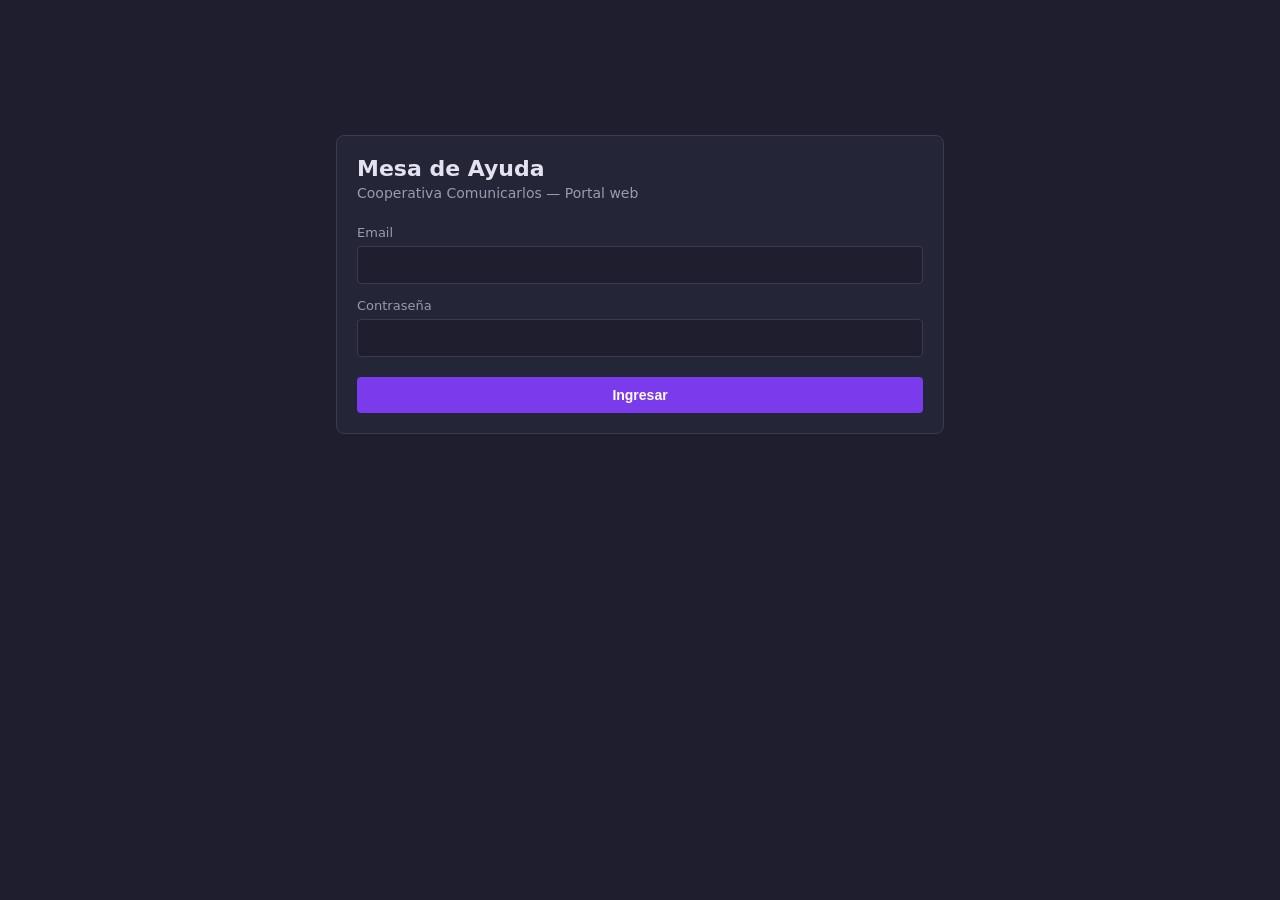
==== web/app.html @ 8f7e25df "feat: Portal web (2/3) - formulario reactivo de Incidente/Solicitud y perfil app.html/app.js agregan" ====
<!doctype html>
<html lang="es">
<head>
    <meta charset="UTF-8" />
    <meta name="viewport" content="width=device-width, initial-scale=1.0" />
    <title>Mesa de Ayuda — Comunicarlos</title>
    <link rel="stylesheet" href="css/estilos.css" />
</head>
<body>
    <div class="contenedor contenedor-ancho">
        <header class="encabezado">
            <div>
                <h1 style="margin-bottom: 2px;">Mesa de Ayuda</h1>
                <p class="subtitulo" style="margin: 0;">Cooperativa Comunicarlos</p>
            </div>
            <div class="usuario-actual">
                <div id="usuario-nombre">Cargando…</div>
                <div id="usuario-rol"></div>
                <button class="secundario" id="boton-salir" style="margin-top: 6px; padding: 4px 12px; font-size: 12px;">
                    Cerrar sesión
                </button>
            </div>
        </header>

        <nav class="pestanas">
            <button class="pestana activa" data-pestana="nuevo">Nuevo requerimiento</button>
            <button class="pestana" data-pestana="listado">Mis requerimientos</button>
        </nav>

        <!-- Pestaña: Nuevo requerimiento -->
        <section id="pestana-nuevo">
            <div class="tarjeta">
                <h2>Nuevo requerimiento</h2>
                <form id="form-nuevo">
                    <label for="tipo">Tipo</label>
                    <select id="tipo" name="tipo">
                        <option value="INCIDENTE">Incidente (corte o falla de un servicio)</option>
                        <option value="SOLICITUD">Solicitud (pedido planificado / consulta)</option>
                    </select>

                    <label for="titulo">Título</label>
                    <input type="text" id="titulo" required />

                    <label for="descripcion">Descripción</label>
                    <textarea id="descripcion" required></textarea>

                    <!-- Campos específicos de Incidente -->
                    <div id="campos-incidente">
                        <div class="fila">
                            <div>
                                <label for="severidad">Severidad</label>
                                <select id="severidad">
                                    <option value="BAJA">Baja</option>
                                    <option value="MEDIA">Media</option>
                                    <option value="ALTA">Alta</option>
                                    <option value="CRITICA">Crítica</option>
                                </select>
                            </div>
                            <div>
                                <label for="servicio_afectado">Servicio afectado</label>
                                <input type="text" id="servicio_afectado" placeholder="Fibra, telefonía IP, TV…" />
                            </div>
                        </div>

                        <label for="pasos_reproduccion">Pasos para reproducir el problema</label>
                        <textarea id="pasos_reproduccion"></textarea>
                    </div>

                    <!-- Campos específicos de Solicitud -->
                    <div id="campos-solicitud" hidden>
                        <div class="fila">
                            <div>
                                <label for="categoria">Categoría</label>
                                <select id="categoria">
                                    <option value="NUEVO_SERVICIO">Nuevo servicio</option>
                                    <option value="CAMBIO_ABONO">Cambio de abono</option>
                                    <option value="CONSULTA_ADMINISTRATIVA">Consulta administrativa</option>
                                    <option value="FACTURACION">Facturación</option>
                                </select>
                            </div>
                            <div>
                                <label for="fecha_limite">Fecha límite deseada</label>
                                <input type="datetime-local" id="fecha_limite" />
                            </div>
                        </div>

                        <label for="impacto_estimado">Impacto estimado</label>
                        <textarea id="impacto_estimado"></textarea>
                    </div>

                    <button type="submit" style="margin-top: 20px;">Crear requerimiento</button>
                    <p class="error" id="error-nuevo" hidden></p>
                    <p class="exito" id="exito-nuevo" hidden></p>
                </form>
            </div>
        </section>

        <!-- Pestaña: Listado -->
        <section id="pestana-listado" hidden>
            <div style="display: flex; justify-content: space-between; align-items: center; margin-bottom: 14px;">
                <h2 style="margin: 0;">Mis requerimientos</h2>
                <button class="secundario" id="boton-refrescar">Refrescar</button>
            </div>
            <p class="error" id="error-listado" hidden></p>
            <div class="lista-tickets" id="lista-tickets"></div>
        </section>
    </div>

    <!-- Modal de detalle -->
    <div class="superposicion" id="modal-detalle" hidden>
        <div class="tarjeta">
            <div style="display: flex; justify-content: space-between; align-items: flex-start;">
                <h2 id="detalle-titulo" style="margin: 0;"></h2>
                <button class="secundario" id="boton-cerrar-modal" style="padding: 4px 12px;">✕</button>
            </div>
            <div id="detalle-cuerpo"></div>
            <h2 style="margin-top: 20px;">Historial</h2>
            <div id="detalle-historial"></div>
        </div>
    </div>

    <script src="js/api.js"></script>
    <script src="js/app.js"></script>
</body>
</html>
---- web/css/estilos.css ----
/* Tema oscuro alineado a desktop/styles.py (mismos tokens de color). */

:root {
    --fondo: #1e1e2e;
    --tarjeta: #252538;
    --acento-violeta: #7c3aed;
    --acento-violeta-hover: #6d28d9;
    --acento-azul: #3b82f6;
    --texto: #e2e2f0;
    --texto-secundario: #9a9ab0;
    --borde: #3a3a52;
    --verde: #22c55e;
    --naranja: #f59e0b;
    --rojo: #ef4444;
    --gris: #6b7280;
}

* {
    box-sizing: border-box;
}

body {
    margin: 0;
    min-height: 100vh;
    background-color: var(--fondo);
    color: var(--texto);
    font-family: "Segoe UI", system-ui, sans-serif;
    font-size: 15px;
}

.contenedor {
    max-width: 640px;
    margin: 0 auto;
    padding: 24px 16px 48px;
}

.tarjeta {
    background-color: var(--tarjeta);
    border: 1px solid var(--borde);
    border-radius: 8px;
    padding: 20px;
}

h1 {
    font-size: 22px;
    margin: 0 0 4px;
}

h2 {
    font-size: 17px;
    margin: 0 0 12px;
}

.subtitulo {
    color: var(--texto-secundario);
    margin: 0 0 24px;
    font-size: 14px;
}

label {
    display: block;
    margin: 14px 0 6px;
    font-size: 13px;
    color: var(--texto-secundario);
}

input,
select,
textarea {
    width: 100%;
    background-color: var(--fondo);
    border: 1px solid var(--borde);
    border-radius: 4px;
    padding: 10px;
    color: var(--texto);
    font-family: inherit;
    font-size: 14px;
}

input:focus,
select:focus,
textarea:focus {
    outline: none;
    border-color: var(--acento-azul);
}

textarea {
    resize: vertical;
    min-height: 70px;
}

button {
    cursor: pointer;
    background-color: var(--acento-violeta);
    color: white;
    border: none;
    border-radius: 4px;
    padding: 10px 18px;
    font-weight: 600;
    font-size: 14px;
}

button:hover {
    background-color: var(--acento-violeta-hover);
}

button:disabled {
    background-color: var(--borde);
    color: var(--texto-secundario);
    cursor: not-allowed;
}

button.secundario {
    background-color: transparent;
    border: 1px solid var(--acento-azul);
    color: var(--acento-azul);
}

.error {
    color: var(--rojo);
    font-size: 13px;
    margin-top: 12px;
}

.exito {
    color: var(--verde);
    font-size: 13px;
    margin-top: 12px;
}

[hidden] {
    display: none !important;
}

/* -- Portal (app.html) -- */

.contenedor-ancho {
    max-width: 860px;
}

header.encabezado {
    display: flex;
    justify-content: space-between;
    align-items: center;
    flex-wrap: wrap;
    gap: 12px;
    margin-bottom: 20px;
}

.usuario-actual {
    text-align: right;
    font-size: 13px;
    color: var(--texto-secundario);
}

.pestanas {
    display: flex;
    gap: 4px;
    border-bottom: 1px solid var(--borde);
    margin-bottom: 20px;
}

.pestana {
    background: none;
    border: none;
    border-bottom: 2px solid transparent;
    border-radius: 0;
    color: var(--texto-secundario);
    padding: 10px 16px;
    font-weight: 600;
}

.pestana:hover {
    background-color: var(--tarjeta);
}

.pestana.activa {
    color: var(--texto);
    border-bottom-color: var(--acento-violeta);
}

.fila {
    display: flex;
    gap: 16px;
    flex-wrap: wrap;
}

.fila > * {
    flex: 1 1 200px;
}

.lista-tickets {
    display: flex;
    flex-direction: column;
    gap: 10px;
}

.ticket {
    background-color: var(--tarjeta);
    border: 1px solid var(--borde);
    border-radius: 8px;
    padding: 14px 16px;
    cursor: pointer;
}

.ticket:hover {
    border-color: var(--acento-azul);
}

.ticket-encabezado {
    display: flex;
    justify-content: space-between;
    align-items: flex-start;
    gap: 12px;
}

.ticket-titulo {
    font-weight: 600;
}

.ticket-meta {
    color: var(--texto-secundario);
    font-size: 12px;
    margin-top: 4px;
}

.badge {
    display: inline-block;
    padding: 3px 10px;
    border-radius: 999px;
    font-size: 11px;
    font-weight: 700;
    white-space: nowrap;
    color: white;
}

.badge-ABIERTO { background-color: var(--acento-azul); }
.badge-EN_ANALISIS,
.badge-EN_PROGRESO { background-color: var(--naranja); }
.badge-RESUELTO,
.badge-CERRADO { background-color: var(--verde); }
.badge-CANCELADO { background-color: var(--gris); }

.badge-BAJA { background-color: var(--verde); }
.badge-MEDIA { background-color: var(--naranja); }
.badge-ALTA,
.badge-CRITICA { background-color: var(--rojo); }

.vacio {
    color: var(--texto-secundario);
    text-align: center;
    padding: 32px 0;
}

.superposicion {
    position: fixed;
    inset: 0;
    background-color: rgba(0, 0, 0, 0.55);
    display: flex;
    align-items: flex-start;
    justify-content: center;
    padding: 40px 16px;
    overflow-y: auto;
}

.superposicion .tarjeta {
    max-width: 560px;
    width: 100%;
}

.detalle-fila {
    display: flex;
    justify-content: space-between;
    gap: 12px;
    padding: 6px 0;
    border-bottom: 1px solid var(--borde);
    font-size: 13px;
}

.detalle-fila span:first-child {
    color: var(--texto-secundario);
}

.historial-evento {
    font-size: 12px;
    padding: 8px 0;
    border-bottom: 1px solid var(--borde);
}

.historial-evento .tipo {
    font-weight: 700;
    color: var(--acento-azul);
}

.historial-evento .fecha {
    color: var(--texto-secundario);
}

@media (max-width: 480px) {
    .contenedor {
        padding: 16px 12px 40px;
    }

    .fila {
        flex-direction: column;
    }
}
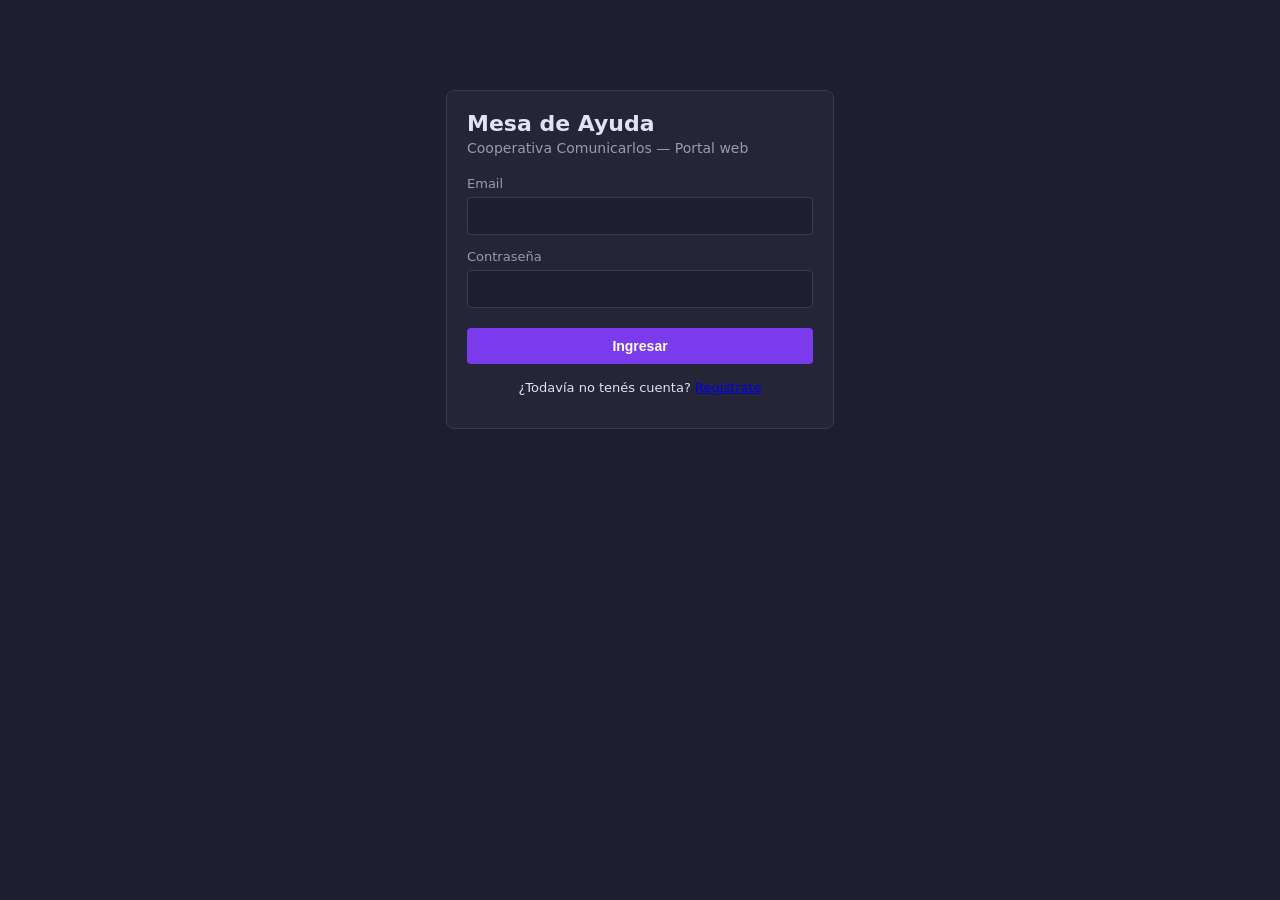
==== commit bad6f080: "feat: administración de usuarios para Supervisor en el portal web Suma la pestaña "Usuarios" (Superv" ====
--- a/web/app.html
+++ b/web/app.html
@@ -24,7 +24,10 @@
 
         <nav class="pestanas">
             <button class="pestana activa" data-pestana="nuevo">Nuevo requerimiento</button>
-            <button class="pestana" data-pestana="listado">Mis requerimientos</button>
+            <button class="pestana" data-pestana="listado" id="pestana-boton-listado">Mis requerimientos</button>
+            <button class="pestana" data-pestana="notificaciones" id="pestana-boton-notificaciones" hidden>Notificaciones</button>
+            <button class="pestana" data-pestana="equipo" id="pestana-boton-equipo" hidden>Equipo supervisado</button>
+            <button class="pestana" data-pestana="usuarios" id="pestana-boton-usuarios" hidden>Usuarios</button>
         </nav>
 
         <!-- Pestaña: Nuevo requerimiento -->
@@ -48,19 +51,29 @@
                     <div id="campos-incidente">
                         <div class="fila">
                             <div>
-                                <label for="severidad">Severidad</label>
-                                <select id="severidad">
-                                    <option value="BAJA">Baja</option>
-                                    <option value="MEDIA">Media</option>
-                                    <option value="ALTA">Alta</option>
-                                    <option value="CRITICA">Crítica</option>
+                                <label for="urgencia">Urgencia</label>
+                                <select id="urgencia">
+                                    <option value="MENOR">Menor</option>
+                                    <option value="IMPORTANTE">Importante</option>
+                                    <option value="CRITICO">Crítico</option>
                                 </select>
                             </div>
                             <div>
-                                <label for="servicio_afectado">Servicio afectado</label>
-                                <input type="text" id="servicio_afectado" placeholder="Fibra, telefonía IP, TV…" />
+                                <label for="categoria-incidente">Categoría</label>
+                                <select id="categoria-incidente">
+                                    <option value="SERVICIO_INACCESIBLE">Servicio inaccesible</option>
+                                    <option value="BLOQUEO_SIM">Bloqueo de SIM</option>
+                                    <option value="PERDIDA_O_DESTRUCCION_DE_EQUIPO">Pérdida o destrucción de equipo</option>
+                                </select>
                             </div>
                         </div>
+
+                        <label for="servicio-incidente">Servicio</label>
+                        <select id="servicio-incidente">
+                            <option value="TELEFONIA_CELULAR">Telefonía celular</option>
+                            <option value="INTERNET_BANDA_ANCHA">Internet de banda ancha</option>
+                            <option value="TELEVISION">Televisión</option>
+                        </select>
 
                         <label for="pasos_reproduccion">Pasos para reproducir el problema</label>
                         <textarea id="pasos_reproduccion"></textarea>
@@ -70,22 +83,21 @@
                     <div id="campos-solicitud" hidden>
                         <div class="fila">
                             <div>
-                                <label for="categoria">Categoría</label>
-                                <select id="categoria">
-                                    <option value="NUEVO_SERVICIO">Nuevo servicio</option>
-                                    <option value="CAMBIO_ABONO">Cambio de abono</option>
-                                    <option value="CONSULTA_ADMINISTRATIVA">Consulta administrativa</option>
-                                    <option value="FACTURACION">Facturación</option>
+                                <label for="categoria-solicitud">Categoría</label>
+                                <select id="categoria-solicitud">
+                                    <option value="ALTA_SERVICIO">Alta de servicio</option>
+                                    <option value="BAJA_SERVICIO">Baja de servicio</option>
                                 </select>
                             </div>
                             <div>
-                                <label for="fecha_limite">Fecha límite deseada</label>
-                                <input type="datetime-local" id="fecha_limite" />
+                                <label for="servicio-solicitud">Servicio</label>
+                                <select id="servicio-solicitud">
+                                    <option value="TELEFONIA_CELULAR">Telefonía celular</option>
+                                    <option value="INTERNET_BANDA_ANCHA">Internet de banda ancha</option>
+                                    <option value="TELEVISION">Televisión</option>
+                                </select>
                             </div>
                         </div>
-
-                        <label for="impacto_estimado">Impacto estimado</label>
-                        <textarea id="impacto_estimado"></textarea>
                     </div>
 
                     <button type="submit" style="margin-top: 20px;">Crear requerimiento</button>
@@ -98,11 +110,160 @@
         <!-- Pestaña: Listado -->
         <section id="pestana-listado" hidden>
             <div style="display: flex; justify-content: space-between; align-items: center; margin-bottom: 14px;">
-                <h2 style="margin: 0;">Mis requerimientos</h2>
+                <h2 style="margin: 0;" id="listado-titulo">Mis requerimientos</h2>
                 <button class="secundario" id="boton-refrescar">Refrescar</button>
             </div>
+
+            <!-- Panel Global (Supervisor, Fase 4): métricas básicas -->
+            <div class="metricas" id="panel-metricas" hidden>
+                <div class="metrica">
+                    <span class="metrica-valor" id="metrica-abiertos">0</span>
+                    <span class="metrica-etiqueta">Abiertos</span>
+                </div>
+                <div class="metrica">
+                    <span class="metrica-valor" id="metrica-criticos">0</span>
+                    <span class="metrica-etiqueta">Críticos</span>
+                </div>
+                <div class="metrica">
+                    <span class="metrica-valor" id="metrica-resueltos">0</span>
+                    <span class="metrica-etiqueta">Resueltos</span>
+                </div>
+            </div>
+
+            <!-- Filtro simple (Solicitante): Todos/Activos/Finalizados -->
+            <div class="filtro-estado" id="filtro-estado">
+                <button type="button" class="chip activa" data-filtro="todos">Todos</button>
+                <button type="button" class="chip" data-filtro="activos">Activos</button>
+                <button type="button" class="chip" data-filtro="finalizados">Finalizados</button>
+            </div>
+
+            <!-- Vista Técnico: Mis asignaciones (default) / Todos los tickets -->
+            <div class="filtro-estado" id="vista-tecnico" hidden>
+                <button type="button" class="chip activa" data-vista="mis-asignaciones">Mis asignaciones</button>
+                <button type="button" class="chip" data-vista="todos">Todos los tickets</button>
+            </div>
+
+            <!-- Filtros avanzados (Operador/Supervisor, y Técnico en "Todos los tickets") -->
+            <div class="fila" id="filtros-avanzados" hidden style="margin-bottom: 14px;">
+                <div>
+                    <label for="filtro-avanzado-estado">Estado</label>
+                    <select id="filtro-avanzado-estado">
+                        <option value="">Todos</option>
+                        <option value="ABIERTO">Abierto</option>
+                        <option value="EN_ANALISIS">En análisis</option>
+                        <option value="EN_PROGRESO">En progreso</option>
+                        <option value="RESUELTO">Resuelto</option>
+                        <option value="CERRADO">Cerrado</option>
+                        <option value="CANCELADO">Cancelado</option>
+                    </select>
+                </div>
+                <div>
+                    <label for="filtro-avanzado-urgencia">Urgencia</label>
+                    <select id="filtro-avanzado-urgencia">
+                        <option value="">Todas</option>
+                        <option value="MENOR">Menor</option>
+                        <option value="IMPORTANTE">Importante</option>
+                        <option value="CRITICO">Crítico</option>
+                    </select>
+                </div>
+                <div>
+                    <label for="filtro-avanzado-servicio">Servicio</label>
+                    <select id="filtro-avanzado-servicio">
+                        <option value="">Todos</option>
+                        <option value="TELEFONIA_CELULAR">Telefonía celular</option>
+                        <option value="INTERNET_BANDA_ANCHA">Internet de banda ancha</option>
+                        <option value="TELEVISION">Televisión</option>
+                    </select>
+                </div>
+            </div>
+
             <p class="error" id="error-listado" hidden></p>
             <div class="lista-tickets" id="lista-tickets"></div>
+        </section>
+
+        <!-- Pestaña: Notificaciones (Supervisor, Fase 4) -->
+        <section id="pestana-notificaciones" hidden>
+            <div style="display: flex; justify-content: space-between; align-items: center; margin-bottom: 14px;">
+                <h2 style="margin: 0;">Notificaciones</h2>
+                <button class="secundario" id="boton-refrescar-notificaciones">Refrescar</button>
+            </div>
+            <p class="error" id="error-notificaciones" hidden></p>
+            <div class="lista-tickets" id="lista-notificaciones"></div>
+        </section>
+
+        <!-- Pestaña: Equipo supervisado (Supervisor, Fase 4) -->
+        <section id="pestana-equipo" hidden>
+            <div class="tarjeta" style="margin-bottom: 16px;">
+                <h2>Agregar supervisado</h2>
+                <div style="display: flex; gap: 10px; align-items: flex-end; flex-wrap: wrap;">
+                    <div style="flex: 1; min-width: 200px;">
+                        <label for="select-nuevo-supervisado">Operador o Técnico</label>
+                        <select id="select-nuevo-supervisado"></select>
+                    </div>
+                    <button type="button" id="boton-agregar-supervisado">Agregar</button>
+                </div>
+                <p class="error" id="error-equipo" hidden></p>
+            </div>
+
+            <h2>Mi equipo</h2>
+            <div class="lista-tickets" id="lista-equipo"></div>
+        </section>
+
+        <!-- Pestaña: Administrar usuarios (Supervisor) -->
+        <section id="pestana-usuarios" hidden>
+            <div class="tarjeta" style="margin-bottom: 16px;">
+                <h2>Crear usuario</h2>
+                <form id="form-crear-usuario">
+                    <label for="nuevo-usuario-nombre">Nombre completo</label>
+                    <input type="text" id="nuevo-usuario-nombre" required />
+
+                    <label for="nuevo-usuario-email">Email</label>
+                    <input type="email" id="nuevo-usuario-email" required />
+                    <p id="nuevo-usuario-hint-email" class="error" style="color: var(--texto-secundario); margin-top: 4px;" hidden>
+                        Este rol requiere un email @comunicarlos.com.ar.
+                    </p>
+
+                    <label for="nuevo-usuario-password">Contraseña</label>
+                    <input type="password" id="nuevo-usuario-password" required minlength="8" autocomplete="new-password" />
+
+                    <label for="nuevo-usuario-rol">Rol</label>
+                    <select id="nuevo-usuario-rol">
+                        <option value="SOLICITANTE">Solicitante</option>
+                        <option value="OPERADOR">Operador</option>
+                        <option value="TECNICO">Técnico</option>
+                        <option value="SUPERVISOR">Supervisor</option>
+                    </select>
+
+                    <div id="nuevo-usuario-servicios">
+                        <label>Servicios contratados</label>
+                        <div class="fila-checkboxes">
+                            <label class="checkbox">
+                                <input type="checkbox" name="nuevo-usuario-servicio" value="TELEFONIA_CELULAR" />
+                                Telefonía celular
+                            </label>
+                            <label class="checkbox">
+                                <input type="checkbox" name="nuevo-usuario-servicio" value="INTERNET_BANDA_ANCHA" />
+                                Internet de banda ancha
+                            </label>
+                            <label class="checkbox">
+                                <input type="checkbox" name="nuevo-usuario-servicio" value="TELEVISION" />
+                                Televisión
+                            </label>
+                        </div>
+                    </div>
+
+                    <button type="submit" style="margin-top: 20px;">Crear usuario</button>
+                    <p class="error" id="error-crear-usuario" hidden></p>
+                    <p class="exito" id="exito-crear-usuario" hidden></p>
+                </form>
+            </div>
+
+            <div style="display: flex; justify-content: space-between; align-items: center; margin-bottom: 14px;">
+                <h2 style="margin: 0;">Todos los usuarios</h2>
+                <button class="secundario" id="boton-refrescar-usuarios">Refrescar</button>
+            </div>
+            <p class="error" id="error-usuarios" hidden></p>
+            <div class="lista-tickets" id="lista-usuarios"></div>
         </section>
     </div>
 
@@ -114,6 +275,44 @@
                 <button class="secundario" id="boton-cerrar-modal" style="padding: 4px 12px;">✕</button>
             </div>
             <div id="detalle-cuerpo"></div>
+
+            <div id="detalle-acciones" style="margin-top: 16px; display: flex; gap: 10px; flex-wrap: wrap;">
+                <button id="boton-iniciar-analisis" hidden>Iniciar análisis</button>
+                <button id="boton-iniciar-progreso" hidden>Iniciar progreso</button>
+                <button class="secundario" id="boton-cancelar-ticket" hidden>Cancelar ticket</button>
+                <button id="boton-confirmar-cierre" hidden>Confirmar cierre</button>
+            </div>
+
+            <div id="bloque-asignar-tecnico" hidden style="margin-top: 16px;">
+                <label for="asignar-tecnico-select">Asignar técnico</label>
+                <div style="display: flex; gap: 10px;">
+                    <select id="asignar-tecnico-select" style="flex: 1;"></select>
+                    <button type="button" id="boton-asignar-tecnico" style="white-space: nowrap;">Asignar</button>
+                </div>
+            </div>
+
+            <div id="bloque-derivar" hidden style="margin-top: 16px;">
+                <label for="derivar-tecnico-select">Derivar a otro técnico (interconsulta)</label>
+                <div style="display: flex; gap: 10px;">
+                    <select id="derivar-tecnico-select" style="flex: 1;"></select>
+                    <button type="button" class="secundario" id="boton-derivar" style="white-space: nowrap;">Derivar</button>
+                </div>
+            </div>
+
+            <div id="bloque-resolver" hidden style="margin-top: 16px;">
+                <label for="resolver-nota">Nota de resolución técnica</label>
+                <textarea id="resolver-nota" placeholder="Describí la solución aplicada…"></textarea>
+                <button type="button" id="boton-resolver" style="margin-top: 10px;">Resolver ticket</button>
+            </div>
+
+            <p class="error" id="error-detalle" hidden></p>
+
+            <div id="bloque-comentario" style="margin-top: 20px;">
+                <label for="comentario-texto">Agregar comentario</label>
+                <textarea id="comentario-texto" placeholder="Sumá información o seguimiento sobre este ticket…"></textarea>
+                <button type="button" class="secundario" id="boton-comentar" style="margin-top: 10px;">Comentar</button>
+            </div>
+
             <h2 style="margin-top: 20px;">Historial</h2>
             <div id="detalle-historial"></div>
         </div>
--- a/web/css/estilos.css
+++ b/web/css/estilos.css
@@ -132,6 +132,28 @@
     display: none !important;
 }
 
+.fila-checkboxes {
+    display: flex;
+    flex-direction: column;
+    gap: 8px;
+    margin-top: 6px;
+}
+
+.checkbox {
+    display: flex !important;
+    align-items: center;
+    gap: 8px;
+    margin: 0 !important;
+    font-size: 14px;
+    color: var(--texto) !important;
+    cursor: pointer;
+}
+
+.checkbox input[type="checkbox"] {
+    width: auto;
+    accent-color: var(--acento-violeta);
+}
+
 /* -- Portal (app.html) -- */
 
 .contenedor-ancho {
@@ -158,6 +180,8 @@
     gap: 4px;
     border-bottom: 1px solid var(--borde);
     margin-bottom: 20px;
+    overflow-x: auto;
+    -webkit-overflow-scrolling: touch;
 }
 
 .pestana {
@@ -168,6 +192,8 @@
     color: var(--texto-secundario);
     padding: 10px 16px;
     font-weight: 600;
+    white-space: nowrap;
+    flex: 0 0 auto;
 }
 
 .pestana:hover {
@@ -205,6 +231,10 @@
 
 .ticket:hover {
     border-color: var(--acento-azul);
+}
+
+.ticket-alerta {
+    border-left: 4px solid var(--rojo);
 }
 
 .ticket-encabezado {
@@ -241,10 +271,68 @@
 .badge-CERRADO { background-color: var(--verde); }
 .badge-CANCELADO { background-color: var(--gris); }
 
+.badge-ACTIVO { background-color: var(--verde); }
+.badge-INACTIVO { background-color: var(--gris); }
+
 .badge-BAJA { background-color: var(--verde); }
 .badge-MEDIA { background-color: var(--naranja); }
 .badge-ALTA,
 .badge-CRITICA { background-color: var(--rojo); }
+
+.filtro-estado {
+    display: flex;
+    gap: 8px;
+    margin-bottom: 14px;
+}
+
+.chip {
+    background: none;
+    border: 1px solid var(--borde);
+    border-radius: 999px;
+    color: var(--texto-secundario);
+    padding: 6px 14px;
+    font-size: 12px;
+    font-weight: 600;
+}
+
+.chip:hover {
+    border-color: var(--acento-azul);
+}
+
+.chip.activa {
+    background-color: var(--acento-violeta);
+    border-color: var(--acento-violeta);
+    color: white;
+}
+
+.metricas {
+    display: flex;
+    gap: 12px;
+    margin-bottom: 16px;
+    flex-wrap: wrap;
+}
+
+.metrica {
+    flex: 1 1 120px;
+    background-color: var(--tarjeta);
+    border: 1px solid var(--borde);
+    border-radius: 8px;
+    padding: 14px;
+    text-align: center;
+}
+
+.metrica-valor {
+    display: block;
+    font-size: 28px;
+    font-weight: 700;
+}
+
+.metrica-etiqueta {
+    display: block;
+    color: var(--texto-secundario);
+    font-size: 12px;
+    margin-top: 4px;
+}
 
 .vacio {
     color: var(--texto-secundario);
@@ -304,4 +392,10 @@
     .fila {
         flex-direction: column;
     }
-}
+
+    /* En columna, "flex-basis: 200px" (pensado para el ancho en fila) pasa
+       a leerse como alto mínimo y deja huecos enormes debajo de cada campo. */
+    .fila > * {
+        flex-basis: auto;
+    }
+}
